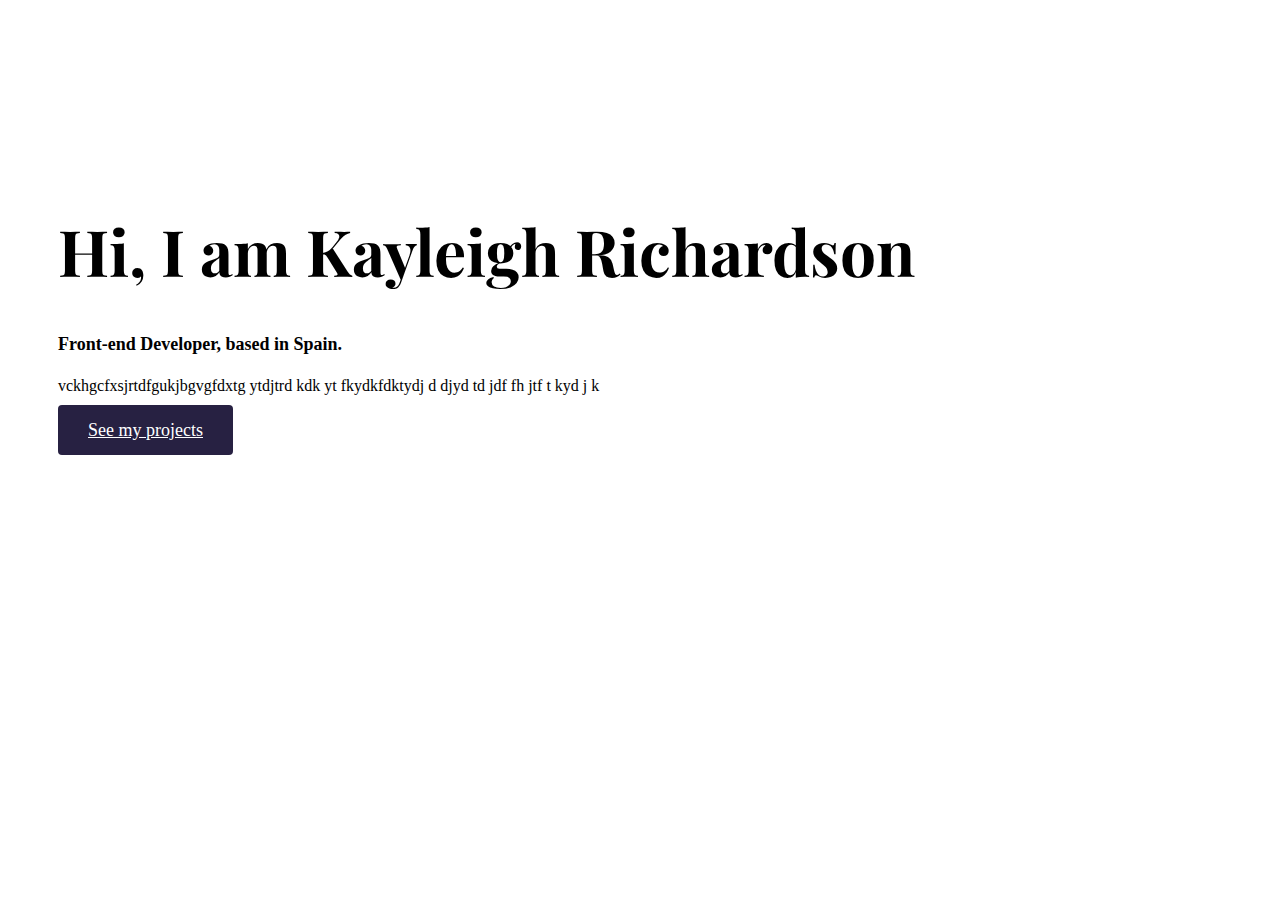
==== about.html @ 1c48cc0a "Created about page" ====
<!DOCTYPE html>
<html lang="en">
<head>
    <meta charset="UTF-8" />
    <meta http-equiv="X-UA-Compatible" content="IE=edge" />
    <link
      href="https://cdn.jsdelivr.net/npm/bootstrap@5.2.3/dist/css/bootstrap.min.css"
      rel="stylesheet"
      integrity="sha384-rbsA2VBKQhggwzxH7pPCaAqO46MgnOM80zW1RWuH61DGLwZJEdK2Kadq2F9CUG65"
      crossorigin="anonymous"
    />
    <script
      src="https://cdn.jsdelivr.net/npm/bootstrap@5.2.3/dist/js/bootstrap.bundle.min.js"
      integrity="sha384-kenU1KFdBIe4zVF0s0G1M5b4hcpxyD9F7jL+jjXkk+Q2h455rYXK/7HAuoJl+0I4"
      crossorigin="anonymous"
    ></script>
    <script
      src="https://kit.fontawesome.com/51268a1e82.js"
      crossorigin="anonymous"
    ></script>
    <link rel="preconnect" href="https://fonts.googleapis.com" />
    <link rel="preconnect" href="https://fonts.gstatic.com" crossorigin />
    <link
      href="https://fonts.googleapis.com/css2?family=Playfair+Display:wght@700&family=Poppins:wght@500;700&family=Roboto:wght@300&display=swap"
      rel="stylesheet"
    />
    <link rel="stylesheet" href="styles/portfolio.css" />
    <meta name="viewport" content="width=device-width, initial-scale=1.0" />
    <title>Front-end developer | Kayleigh Richardson</title>
<body>
    <div class="about-section container">
        <div class="row">
            <div class="col-md-6">
                <div class="about-section-content">
   <h1 class="mb-4">Hi, I am Kayleigh Richardson</h1> 
   <h2 class="mb-4">Front-end Developer, based in Spain.</h2>
   <p class="mb-5">vckhgcfxsjrtdfgukjbgvgfdxtg ytdjtrd kdk yt fkydkfdktydj d  djyd td jdf fh jtf t kyd j k</p>
<a href="" class="btn btn-branding">See my projects</a>
                </div>
</div>
<div class="col-lg-6">
<img src="images/headshot.png" alt="" class="img-fluid headshot">
</div>
        </div>
    </div>
</body>
</html>
---- styles/portfolio.css ----
@import url("https://fonts.googleapis.com/css2?family=Playfair+Display:wght@700&family=Poppins:wght@500;700&family=Roboto:wght@300&display=swap");
:root {
  --branding-color: #272142;
  --heading-font-family: "Playfair Display", serif;
  --default-font-family: "poppins" sans-serif;
  --secondary-color: #f9f7fe;
}

h1 {
  font-size: 96px;
  font-family: var(--heading-font-family);
  line-height: 1.5;
}

h2 {
  font-size: 64px;
}

p {
  font-weight: normal;
  font-size: 16px;
  line-height: 30px;
}

.hero h2 {
  font-size: 24px;
  font-family: var(--default-font-family);
  font-weight: normal;
  line-height: 1.5;
  color: var(--branding-color);
}

.hero {
  background: var(--secondary-color);
  text-align: center;
  padding: 160px 20px;
}

.about-section {
  padding: 160px 20px;
}

.about-section h1 {
  font-size: 64px;
  line-height: 80px;
}

.about-section h2 {
  font-size: 18px;
  font-family: var(--default-font-family);
}

.about-section-content {
  margin: 30px;
}

.btn-branding {
  background-color: var(--branding-color);
  color: white;
  border-radius: 4px;
  font-size: 18px;
  line-height: 27px;
  padding: 15px 30px;
}

.btn-branding-outline {
  color: var(--branding-color);
  border: 1px solid var(--branding-color);
  border-radius: 4px;
  font-size: 18px;
  line-height: 27px;
  padding: 15px 30px;
}

.project-description {
  padding: 120px 60px;
}

.headshot {
  border-radius: 10px;
  margin-top: 40px;
}

@media (max-width: 960px) {
  h1 {
    font-size: 44px;
    line-height: 2;
  }
  h2 {
    font-size: 44px;
  }
  .project-description {
    padding: 0;
    text-align: center;
  }
  .hero {
    padding: 80px 20px;
  }

  .about-section {
    text-align: center;
    padding: 0;
  }
}
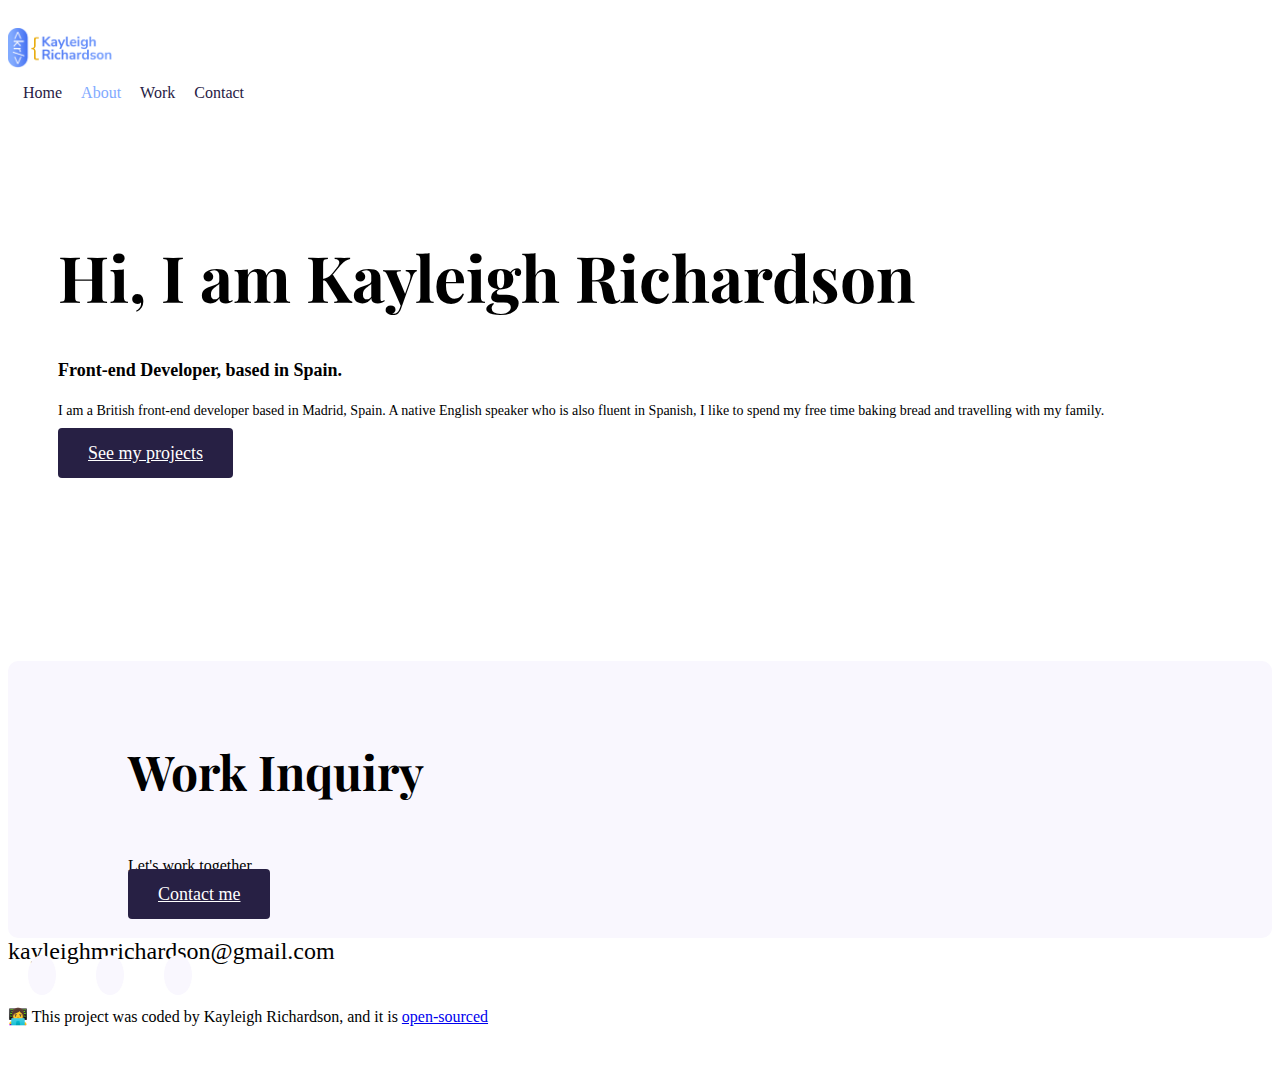
==== commit 1bc1cb87: "Made the website SEO friendly and added nav and footer to all pages" ====
--- a/about.html
+++ b/about.html
@@ -1,6 +1,6 @@
 <!DOCTYPE html>
 <html lang="en">
-<head>
+  <head>
     <meta charset="UTF-8" />
     <meta http-equiv="X-UA-Compatible" content="IE=edge" />
     <link
@@ -26,22 +26,112 @@
     />
     <link rel="stylesheet" href="styles/portfolio.css" />
     <meta name="viewport" content="width=device-width, initial-scale=1.0" />
-    <title>Front-end developer | Kayleigh Richardson</title>
-<body>
-    <div class="about-section container">
-        <div class="row">
-            <div class="col-md-6">
-                <div class="about-section-content">
-   <h1 class="mb-4">Hi, I am Kayleigh Richardson</h1> 
-   <h2 class="mb-4">Front-end Developer, based in Spain.</h2>
-   <p class="mb-5">vckhgcfxsjrtdfgukjbgvgfdxtg ytdjtrd kdk yt fkydkfdktydj d  djyd td jdf fh jtf t kyd j k</p>
-<a href="" class="btn btn-branding">See my projects</a>
-                </div>
-</div>
-<div class="col-lg-6">
-<img src="images/headshot.png" alt="" class="img-fluid headshot">
-</div>
+    <meta
+      name="description"
+      content="About Madrid based front-end developer Kayleigh Richardson"
+    />
+    <title>About Kayleigh Richardson</title>
+  </head>
+  <body>
+    <div class="container">
+      <nav class="d-flex justify-content-between">
+        <a href="/" title="Homepage">
+          <img
+            src="Images/logo-kayleigh.png"
+            class="logo"
+            alt="Kayleigh Richardson logo"
+          />
+        </a>
+        <ul>
+          <li>
+            <a href="/" title="Homepage"> Home</a>
+          </li>
+          <li class="active">
+            <a href="/about.html" title="About Kayleigh"> About</a>
+          </li>
+          <li>
+            <a href="/work.html" title="Work showcase"> Work</a>
+          </li>
+          <li>
+            <a href="/contact.html" title="Contact Kayleigh"> Contact</a>
+          </li>
+        </ul>
+      </nav>
+    </div>
+    <div class="content-container container">
+      <div class="row">
+        <div class="col-md-6">
+          <div class="content">
+            <h1 class="mb-4">Hi, I am Kayleigh Richardson</h1>
+            <h2 class="mb-4">Front-end Developer, based in Spain.</h2>
+            <p class="mb-5">
+              I am a British front-end developer based in Madrid, Spain. A
+              native English speaker who is also fluent in Spanish, I like to
+              spend my free time baking bread and travelling with my family.
+            </p>
+            <a href="/work.html" class="btn btn-branding">See my projects</a>
+          </div>
         </div>
+        <div class="col-lg-6">
+          <img src="images/headshot.png" alt="" class="img-fluid headshot" />
+        </div>
+      </div>
     </div>
-</body>
-</html>+    <footer class="container">
+      <div
+        class="contact-box d-flex justify-content-between mb-5 d-none d-md-flex"
+      >
+        <div>
+          <h3>Work Inquiry</h3>
+          <p class="text-muted">Let's work together</p>
+        </div>
+        <div>
+          <a
+            href="/contact.html"
+            class="btn btn-branding mt-3"
+            title="Contact me"
+            >Contact me</a
+          >
+        </div>
+      </div>
+      <div class="d-flex justify-content-center mb-5">
+        <a
+          href="mailto:kayleighmrichardson@gmail.com"
+          class="email-link"
+          title="Email Kayleigh"
+          >kayleighmrichardson@gmail.com</a
+        >
+      </div>
+      <div class="social-links d-flex justify-content-center">
+        <a
+          href="https://www.instagram.com/mrs_san7os"
+          target="_blank"
+          title="Instagram profile"
+          ><i class="fab fa-instagram"></i
+        ></a>
+
+        <a
+          href="https://www.github.com/KaylSantos"
+          target="_blank"
+          title="Github profile"
+          ><i class="fab fa-github"></i
+        ></a>
+
+        <a
+          href="https://www.twitter.com/kayl_san7os"
+          target="_blank"
+          title="Twitter profile"
+          ><i class="fab fa-twitter"></i
+        ></a>
+      </div>
+      <p class="text-center mt-5">
+        👩‍💻 This project was coded by Kayleigh Richardson, and it is
+        <a
+          href="https://github.com/KaylSantos/portfolio-project"
+          target="_blank"
+          >open-sourced</a
+        >
+      </p>
+    </footer>
+  </body>
+</html>
--- a/styles/portfolio.css
+++ b/styles/portfolio.css
@@ -1,19 +1,37 @@
-@import url("https://fonts.googleapis.com/css2?family=Playfair+Display:wght@700&family=Poppins:wght@500;700&family=Roboto:wght@300&display=swap");
 :root {
-  --branding-color: #272142;
+  --branding-color: #82aaff;
   --heading-font-family: "Playfair Display", serif;
   --default-font-family: "poppins" sans-serif;
   --secondary-color: #f9f7fe;
+  --accent-color: #272044;
+}
+
+body {
+  font-family: var(--default-font-family);
+}
+
+h1,
+h2,
+h3,
+h4,
+h5,
+h6 {
+  color: black;
+  font-family: var(--heading-font-family);
+  font-weight: bold;
 }
 
 h1 {
   font-size: 96px;
-  font-family: var(--heading-font-family);
   line-height: 1.5;
 }
 
 h2 {
   font-size: 64px;
+}
+
+h3 {
+  font-size: 48px;
 }
 
 p {
@@ -22,40 +40,50 @@
   line-height: 30px;
 }
 
-.hero h2 {
-  font-size: 24px;
-  font-family: var(--default-font-family);
-  font-weight: normal;
-  line-height: 1.5;
-  color: var(--branding-color);
-}
-
 .hero {
   background: var(--secondary-color);
   text-align: center;
-  padding: 160px 20px;
-}
-
-.about-section {
-  padding: 160px 20px;
-}
-
-.about-section h1 {
+  padding: 80px 20px;
+}
+
+.hero h2 {
+  font-size: 24px;
+  font-family: var(--default-font-family);
+  font-weight: normal;
+  line-height: 1.5;
+  color: var(--accent-color);
+}
+
+.content-container {
+  padding: 60px 20px;
+}
+
+.content h1 {
   font-size: 64px;
   line-height: 80px;
 }
 
-.about-section h2 {
-  font-size: 18px;
-  font-family: var(--default-font-family);
-}
-
-.about-section-content {
+.content h2 {
+  font-size: 18px;
+  font-family: var(--default-font-family);
+}
+
+.content h3 {
+  font-size: 24px;
+  font-family: var(--default-font-family);
+  line-height: 1.5;
+}
+
+.content p {
+  font-size: 14px;
+}
+
+.content {
   margin: 30px;
 }
 
 .btn-branding {
-  background-color: var(--branding-color);
+  background-color: var(--accent-color);
   color: white;
   border-radius: 4px;
   font-size: 18px;
@@ -64,8 +92,8 @@
 }
 
 .btn-branding-outline {
-  color: var(--branding-color);
-  border: 1px solid var(--branding-color);
+  color: var(--accent-color);
+  border: 1px solid var(--accent-color);
   border-radius: 4px;
   font-size: 18px;
   line-height: 27px;
@@ -81,24 +109,99 @@
   margin-top: 40px;
 }
 
-@media (max-width: 960px) {
+.logo {
+  max-height: 40px;
+}
+
+nav {
+  padding: 20px 0;
+}
+
+nav ul {
+  padding: 0;
+  margin: 0;
+}
+
+nav li {
+  display: inline;
+  list-style: none;
+  line-height: 42px;
+  margin-left: 15px;
+}
+
+nav a {
+  text-decoration: none;
+  color: var(--accent-color);
+  transition: all 100ms ease-in-out;
+}
+
+nav a:hover,
+nav li.active a {
+  color: var(--branding-color);
+}
+
+footer .email-link {
+  text-decoration: none;
+  color: black;
+  font-size: 24px;
+}
+
+footer {
+  margin: 60px 0;
+}
+
+footer .contact-box {
+  background: var(--secondary-color);
+  padding: 30px 120px;
+  border-radius: 10px;
+}
+
+footer .contact-box p {
+  margin: 0;
+}
+
+footer .email-link:hover {
+  color: var(--branding-color);
+}
+
+footer .social-links a {
+  margin: 0 20px;
+  color: var(--branding-color);
+  background-color: var(--secondary-color);
+  padding: 10px 14px;
+  border-radius: 50%;
+  font-size: 18px;
+  transition: all 100ms ease-in-out;
+}
+
+footer .social-links a:hover {
+  color: white;
+  background-color: var(--branding-color);
+}
+
+@media (max-width: 900px) {
   h1 {
     font-size: 44px;
-    line-height: 2;
+    line-height: 56px;
   }
   h2 {
     font-size: 44px;
   }
+  h3 {
+    font-size: 26px;
+  }
+
   .project-description {
     padding: 0;
     text-align: center;
   }
-  .hero {
-    padding: 80px 20px;
-  }
-
-  .about-section {
+
+  .content {
     text-align: center;
     padding: 0;
   }
-}
+
+  nav a {
+    font-size: 12px;
+  }
+}
